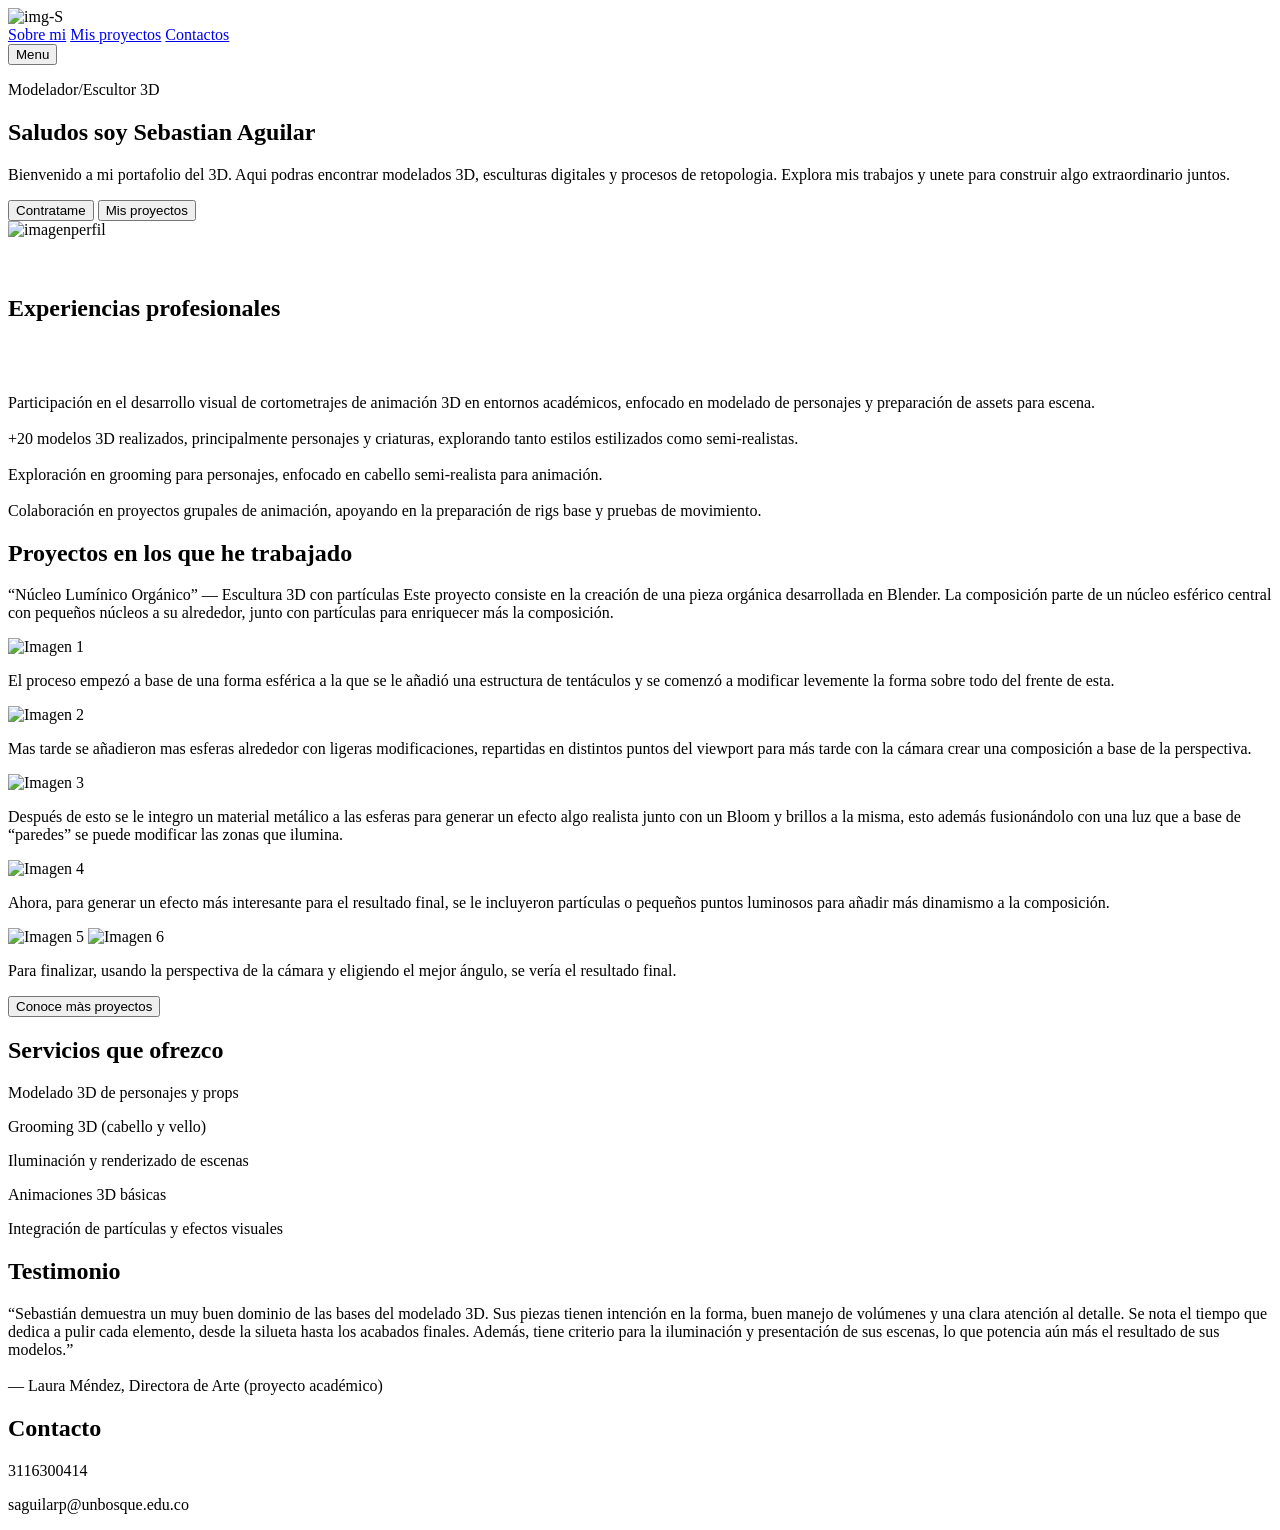
==== index.html @ dc1fa4a2 "Se añadio el html y css de la página home Ademas tambien se le añadierón carpetas para mejorar la or" ====
<head>
</head>
<body>
  
  <!--Menu principal de la página-->
  <header class="menu">
    <div class="imglogo">
    <img class="imgS" src="https://i.pinimg.com/474x/1b/79/0b/1b790b24b15d40d69584543e600649d8.jpg" alt="img-S">
    </div>
    <nav class="opciones-menu">
      <a href="#"> Sobre mi</a>
      <a href="#"> Mis proyectos</a>
      <a href="#"> Contactos</a>
    </nav>
    
    <!--Ocultar este botón-->
    <button class="boton-menu">Menu</button>
  </header>
  
  <section class="inicio">
    <div class="texto-botones-inicio">
      <p class="profesion">Modelador/Escultor 3D</p>
      <h1 class="nombre"> Saludos soy Sebastian Aguilar</h1>
   
  <p class="perfil"> Bienvenido a mi portafolio del 3D. Aqui podras encontrar modelados 3D, esculturas digitales y procesos de retopologia. Explora mis trabajos y unete para construir algo extraordinario juntos.</p>
      
      <div class= "botones-inicio">
  <button class="boton-principal"> Contratame </button>  
  <button class="boton-secundario"> Mis proyectos </button>
    </div>  
   </div>
    
    <div class= "foto">
<img class="foto-perfil" src="https://i.postimg.cc/7LbbXb6V/Foto-de-perfil.jpg" alt="imagenperfil">
    </div>
   
     </section>
  <br><br>
  
  <section class="experiencias">
  <h2> Experiencias profesionales </h2> 
    <br><br>
    
    <p class="texto-experiencias"> Participación en el desarrollo visual de cortometrajes de animación 3D en entornos académicos, enfocado en modelado de personajes y preparación de assets para escena. <br><br> 
+20 modelos 3D realizados, principalmente personajes y criaturas, explorando tanto estilos estilizados como semi-realistas. <br><br> 
Exploración en grooming para personajes, enfocado en cabello semi-realista para animación.<br><br>	Colaboración en proyectos grupales de animación, apoyando en la preparación de rigs base y pruebas de movimiento. </p>
    
  </section>
  
  <section class="portafolio">
    
    <div class="proyecto-blender">
      <h2>Proyectos en los que he trabajado</h2>
      <p>“Núcleo Lumínico Orgánico” — Escultura 3D con partículas
Este proyecto consiste en la creación de una pieza orgánica desarrollada en Blender. La composición parte de un núcleo esférico central con pequeños núcleos a su alrededor, junto con partículas para enriquecer más la composición.</p>
    </div>
    
    <div class="recorrido-proyecto">
      <div class="img-blender">
      <img class="Blender" src="https://i.postimg.cc/dL26xn4T/Proyecto-1.png" alt="Imagen 1">
      <p>El proceso empezó a base de una forma esférica a la que se le añadió una estructura de tentáculos y se comenzó a modificar levemente la forma sobre todo del frente de esta.</p>
    </div>
    <div class="img-blender">
      <img class="Blender" src="https://i.postimg.cc/4m6PSwBp/Proyecto-2.png" alt="Imagen 2">
      <p>Mas tarde se añadieron mas esferas alrededor con ligeras modificaciones, repartidas en distintos puntos del viewport para más tarde con la cámara crear una composición a base de la perspectiva.</p>
    </div>
    <div class="img-blender">
      <img class="Blender" src="https://i.postimg.cc/XrnLSFzr/Proyecto-3.png" alt="Imagen 3">
      <p>Después de esto se le integro un material metálico a las esferas para generar un efecto algo realista junto con un Bloom y brillos a la misma, esto además fusionándolo con una luz que a base de “paredes” se puede modificar las zonas que ilumina.</p>
    </div>
      
    <div class="img-blender">
      <img class="Blender" src="https://i.postimg.cc/CRw7TDQZ/Proyecto-4.png" alt="Imagen 4">
      <p>Ahora, para generar un efecto más interesante para el resultado final, se le incluyeron partículas o pequeños puntos luminosos para añadir más dinamismo a la composición.</p>
    </div>
    <div class="img-blender">
      <img class="Blender" src="https://i.postimg.cc/21CGRvKZ/Proyecto-5.png" alt="Imagen 5">
      <img class="Blender" src="https://i.postimg.cc/TKT0Mm4W/Proyecto-6.png" alt="Imagen 6">
      <p>Para finalizar, usando la perspectiva de la cámara y eligiendo el mejor ángulo, se vería el resultado final.</p>
    </div>  
  </div>
     <div class="botones-proyecto">
        <button>Conoce màs proyectos</button>
      </div>
 </section>
  
  <section class="mis-servicios">
    <div class="titulo-servicios">
    <h2>Servicios que ofrezco</h2>
  </div>
    <div class="especializaciones">
    <p>Modelado 3D de personajes y props</p>
    <p>Grooming 3D (cabello y vello)</p>
    <p>Iluminación y renderizado de escenas</p>
    <p>Animaciones 3D básicas</p>
    <p>Integración de partículas y efectos visuales</p>
    </div>
  </section>
  
    <section class="testimonio">
      <h2>Testimonio</h2>
      <p>“Sebastián demuestra un muy buen dominio de las bases del modelado 3D. Sus piezas tienen intención en la forma, buen manejo de volúmenes y una clara atención al detalle. Se nota el tiempo que dedica a pulir cada elemento, desde la silueta hasta los acabados finales. Además, tiene criterio para la iluminación y presentación de sus escenas, lo que potencia aún más el resultado de sus modelos.”
<br><br>
        — Laura Méndez, Directora de Arte (proyecto académico)</p>
    </section>
  
  <footer class="contactos">
    <h2>Contacto</h2>
    <div class="numero-correo">
    <p>3116300414</p>
    <p>saguilarp@unbosque.edu.co</p>
    </div>
  </footer>

    
  
</body>
</html>
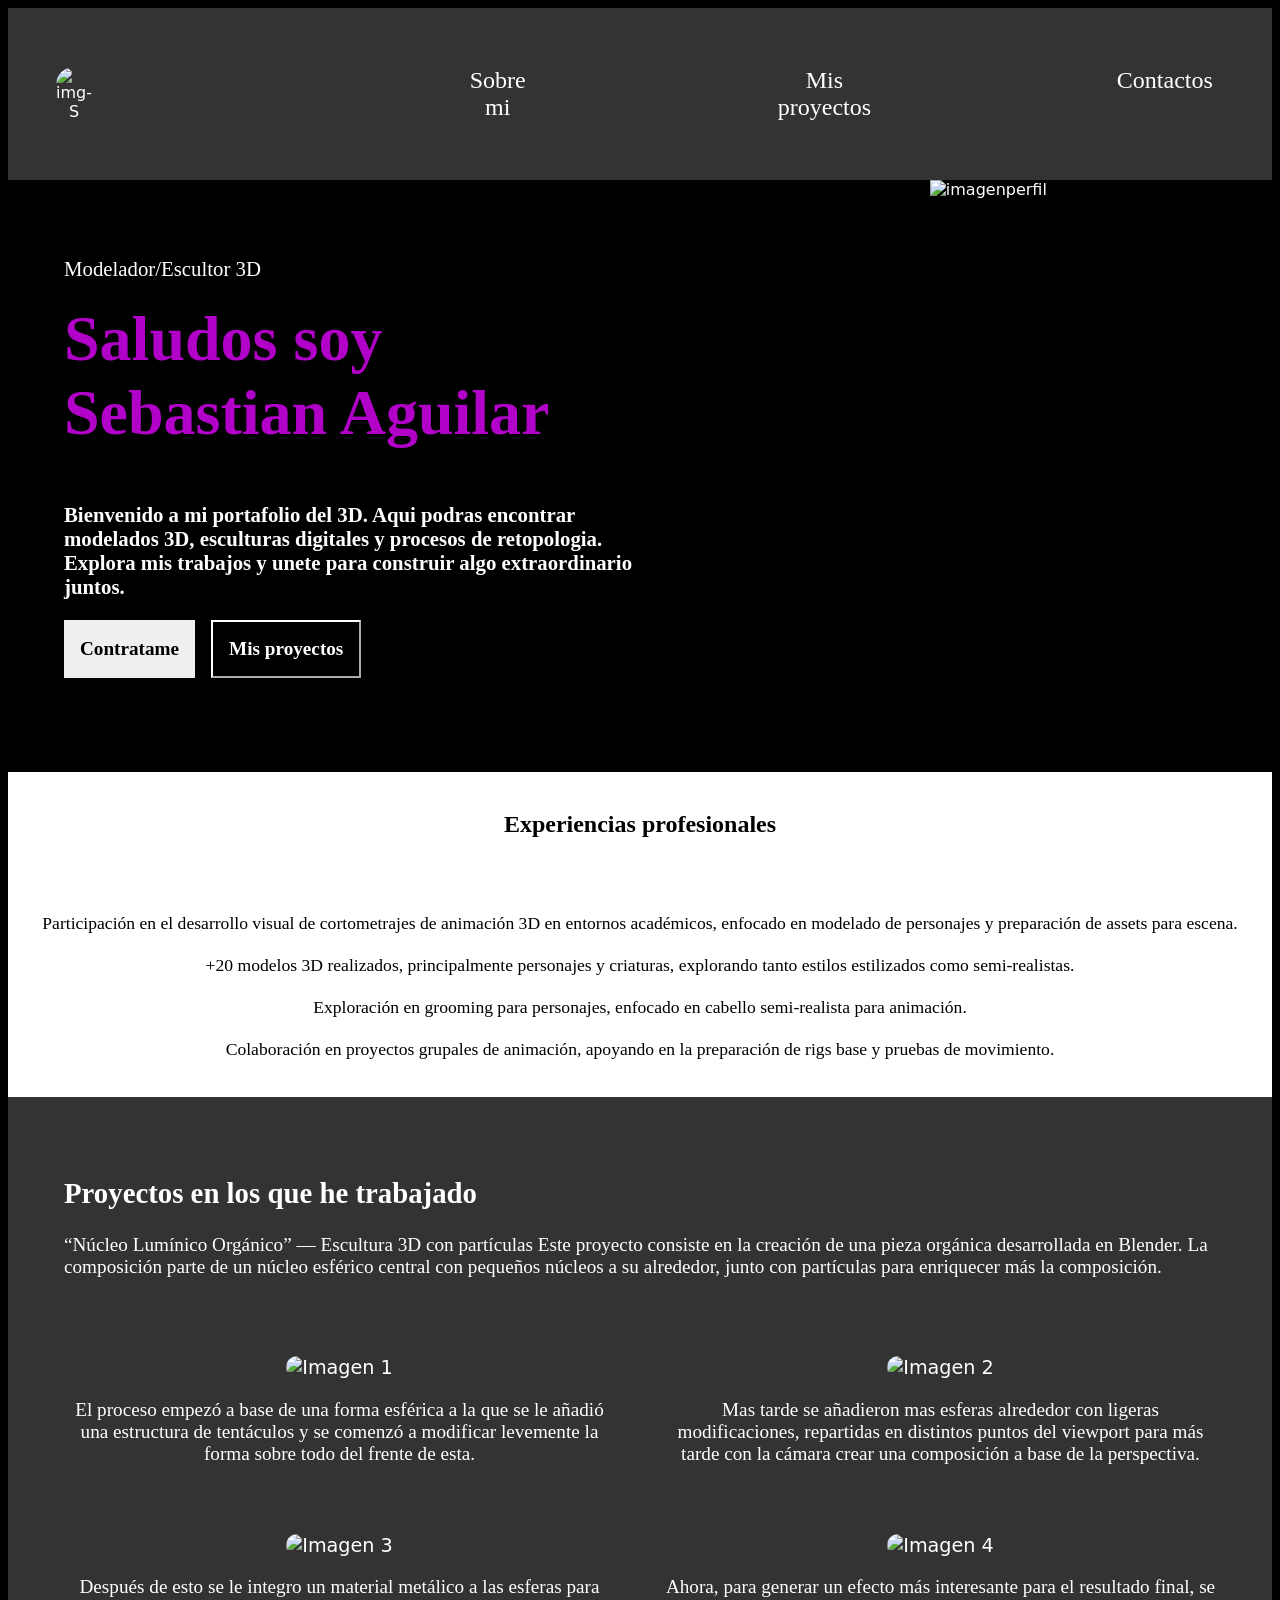
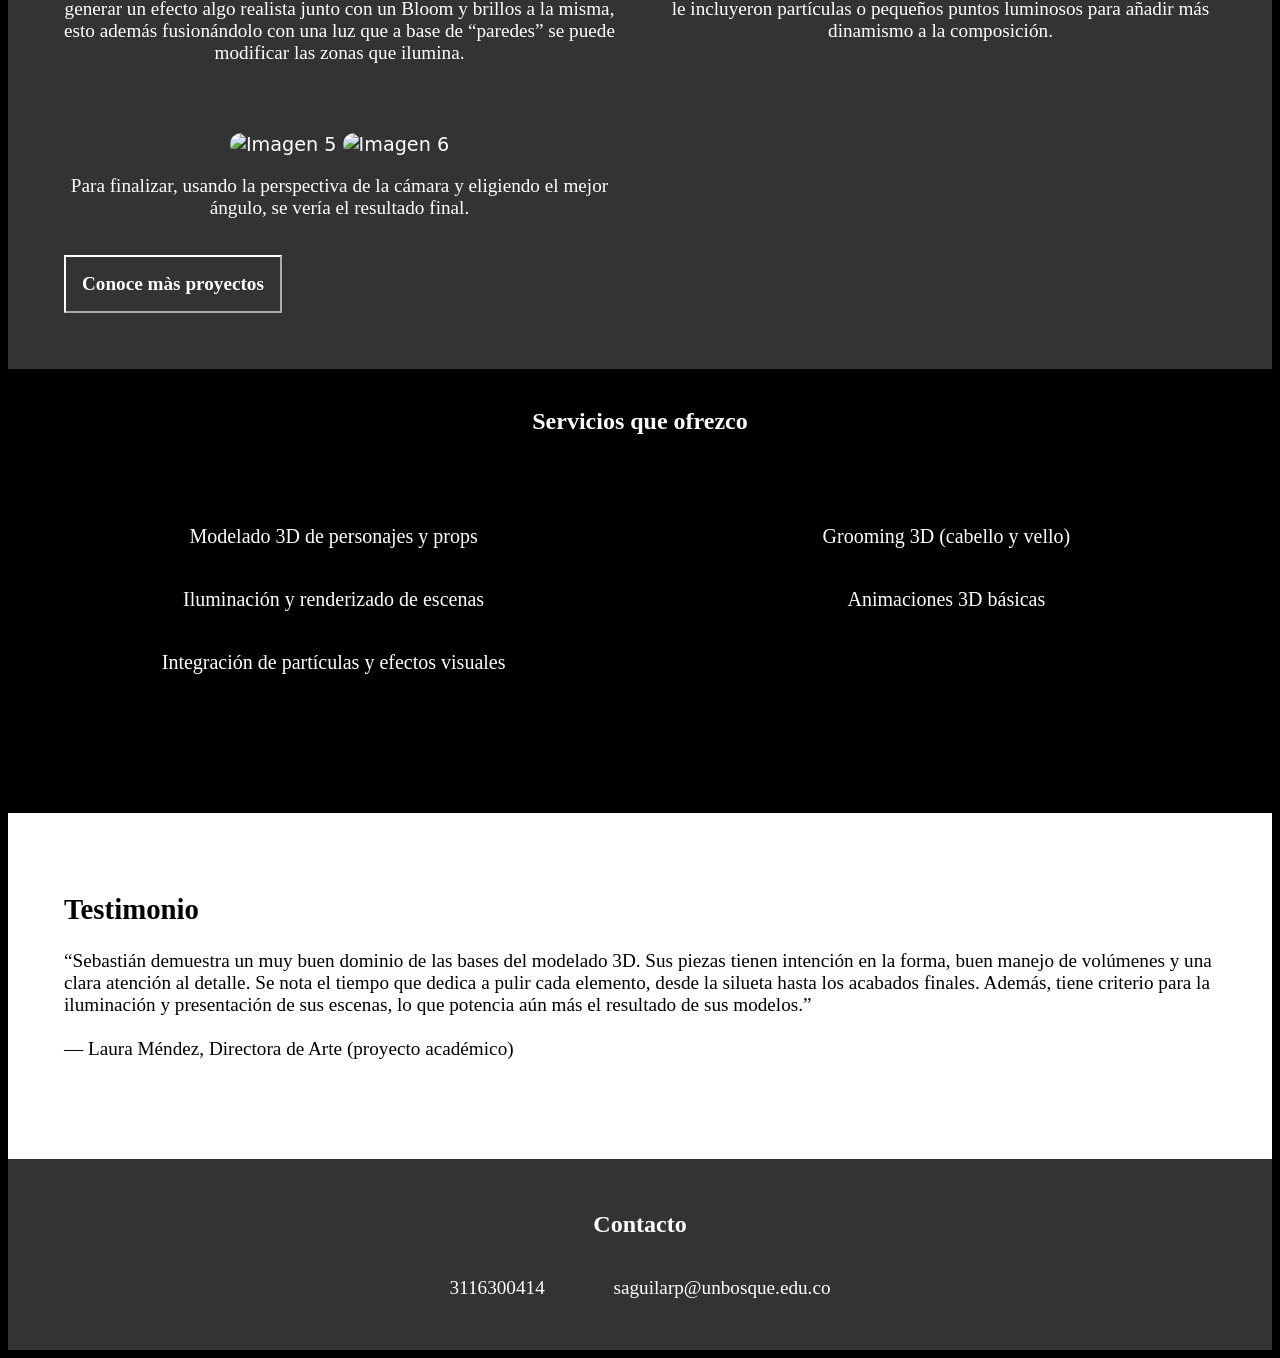
==== commit c9c21d9e: "Se actualizo el HTML para que llamar al css Debido a que se añadio el link rel en el html, ya es pos" ====
--- a/index.html
+++ b/index.html
@@ -1,6 +1,15 @@
+<!DOCTYPE html>
+<html lang="en">
 <head>
+    <meta charset="UTF-8">
+    <meta name="viewport" content="width=device-width, initial-scale=1.0">
+    <title>Document</title>
+    <link rel="stylesheet" href="styles.css">
 </head>
 <body>
+    
+
+
   
   <!--Menu principal de la página-->
   <header class="menu">
--- a/styles.css
+++ b/styles.css
@@ -0,0 +1,291 @@
+:root{
+  --color-black:#000000;
+  --color-white:#FFFFFF;
+  --color-purple:#B100C8;
+  --color-grey:#333333;
+}
+
+body {
+  font-family: system-ui;
+  background: var(--color-black);
+  color: var(--color-white);
+  text-align: center;
+}
+
+.menu{
+  display: flex;
+  align-items: center;
+  padding: 3rem;
+  background: var(--color-grey);
+  
+}
+
+.imgLogo{
+  width: 20%;
+}
+
+.imgS{
+  margin-right: 22.5rem;
+  width: 100%;
+  max-width: 150px;
+  border:none;
+  border-radius: 3rem;
+}
+
+.opciones-menu{
+  display: flex;
+  width: 80%;
+  font-family: Lato;
+  font-size: 1.5rem;
+  gap: 13.5rem;
+  
+  
+  & a:hover{
+    background: var(--color-white);
+    color: var(--color-black);
+  }
+}
+
+a{
+  text-decoration: none;
+  padding: 0.7rem;
+  gap: 4.5rem;
+  border:none;
+  border-radius: 31rem;
+  color: var(--color-white);
+}
+
+.boton-menu{
+  display: none; /* con esto se oculta el boton de menu en computador */
+}
+
+.inicio{
+   display: flex;
+}
+
+h1{
+  font-size: 4rem;
+}
+
+h2{
+  font-family:EB Garamond;
+}
+
+p{
+   font-family: Lato;
+}
+
+.texto-botones-inicio {
+  padding: 3.5rem;
+  text-align: left;
+}
+
+.profesion{
+  font-family: Lato;
+  font-size: 1.3rem;
+  padding-bottom: 0rem;
+}
+
+.nombre{
+  margin-top:0rem;
+  color: var(--color-purple);
+  font-family:EB Garamond;
+}
+
+.perfil{
+  font-size: 1.3rem;
+  font-weight: bold;
+  text-align: left;
+}
+
+.botones-inicio {
+  display: flex;
+  justify-content: flex-start;
+  gap: 1rem;
+  }
+
+  .boton-principal{
+    padding: 1rem;
+    font-size: 1.2rem;
+    border:none;
+    font-weight: bold;
+    font-family: Lato;
+    
+    &:hover{
+      background: var(--color-purple);
+      color: #FFFFFF;
+      }
+    }
+
+.boton-secundario{
+    padding: 1rem;
+    font-size: 1.2rem;
+    color: var(--color-white);
+    background-color: var(--color-black);
+    border-color: var(--color-white);
+    font-weight: bold;
+    font-family: Lato;
+    
+    &:hover{
+      background: var(--color-grey);
+      color: #FFFFFF;
+      }
+    }
+
+.foto{
+  width: 130%;
+  height: auto;
+  justify-content: center;
+}
+
+.foto-perfil{
+  width: 150%;
+  max-width: 500px;
+  height: auto;
+}
+
+.experiencias {
+  background-color: var(--color-white);
+  color: var(--color-black);
+  padding: 1.2rem;
+  }
+
+ .texto-experiencias{
+    font-size: 1.1rem;
+  }
+
+.portafolio{
+  background-color: var(--color-grey);
+  padding: 3.5rem;
+}
+
+.proyecto-blender{
+  text-align: left;
+  font-size: 1.2rem;
+  padding-bottom: 3.7rem;
+}
+
+.recorrido-proyecto{
+  display: grid;
+  grid-template-columns: repeat(2, 1fr);
+  font-size: 1.2rem;
+  gap: 50px;
+}
+
+.img-blender{
+  width: 100%;
+  height: auto;
+  justify-content: center;
+}
+
+.Blender{
+  width: 100%;
+  max-width: 330px;
+  height: auto;
+  border:none;
+  border-radius: 3rem;
+}
+
+.botones-proyecto {
+  display: flex;
+  justify-content: flex-start;
+  
+  button{
+    padding: 1rem;
+    font-size: 1.2rem;
+    margin-top: 1rem;
+    background-color: var(--color-grey);
+    color: var(--color-white);
+    border-color: var(--color-white);
+    font-weight: bold;
+    font-family: Lato;
+    
+    &:hover{
+      background-color: var(--color-white);
+      color: var(--color-black);
+      }
+    }
+}
+
+.mis-servicios{
+  background-color: var(--color-black);
+  color: var(--color-white);
+  padding: 1.2rem;
+}
+
+.especializaciones{
+  display: grid;
+  grid-template-columns: repeat(2, 1fr);
+  padding-top: 50px;
+  padding-bottom: 100px;
+  font-size: 20px;
+}
+
+.testimonio{
+  text-align:left;
+  padding: 3.5rem;
+  padding-bottom: 5rem;
+  background-color: var(--color-white);
+  color: var(--color-black);
+  font-size: 1.2rem;
+}
+
+.contactos{
+  background-color: var(--color-grey);
+  padding: 2rem;
+}
+
+.numero-correo{
+  display: flex;
+  justify-content: center;
+  font-size: 1.2rem;
+  gap: 4.3rem;
+}
+
+@media (min-width: 320px) and (max-width: 480px) {
+  
+  .imgLogo{
+    width: 100%;
+      }
+
+  .imgS{
+    margin-right: 8rem;
+    width: 100%;
+    max-width: 150px;
+    border:none;
+    border-radius: 3rem;
+      }
+
+  .opciones-menu {
+    display: none; /* Esta parte oculta los href en movil */
+    }
+
+  .boton-menu {
+    display: block; /* Esto muestra el boton en movil */
+    padding: 1rem;
+    font-size: 1.2rem;
+    border:none;
+    font-weight: bold;
+    font-family: Lato;
+    }
+  
+  .inicio{
+    flex-direction: column;
+    text-align: center;
+      }
+  
+  .foto{
+    width: 100%;
+    height: auto;
+    order:2;
+      }
+  
+  .foto-perfil{
+    width: 100%;
+    max-width: 350px;
+      }
+  
+    .recorrido-proyecto{
+      flex-direction: column;
+       }
+}
